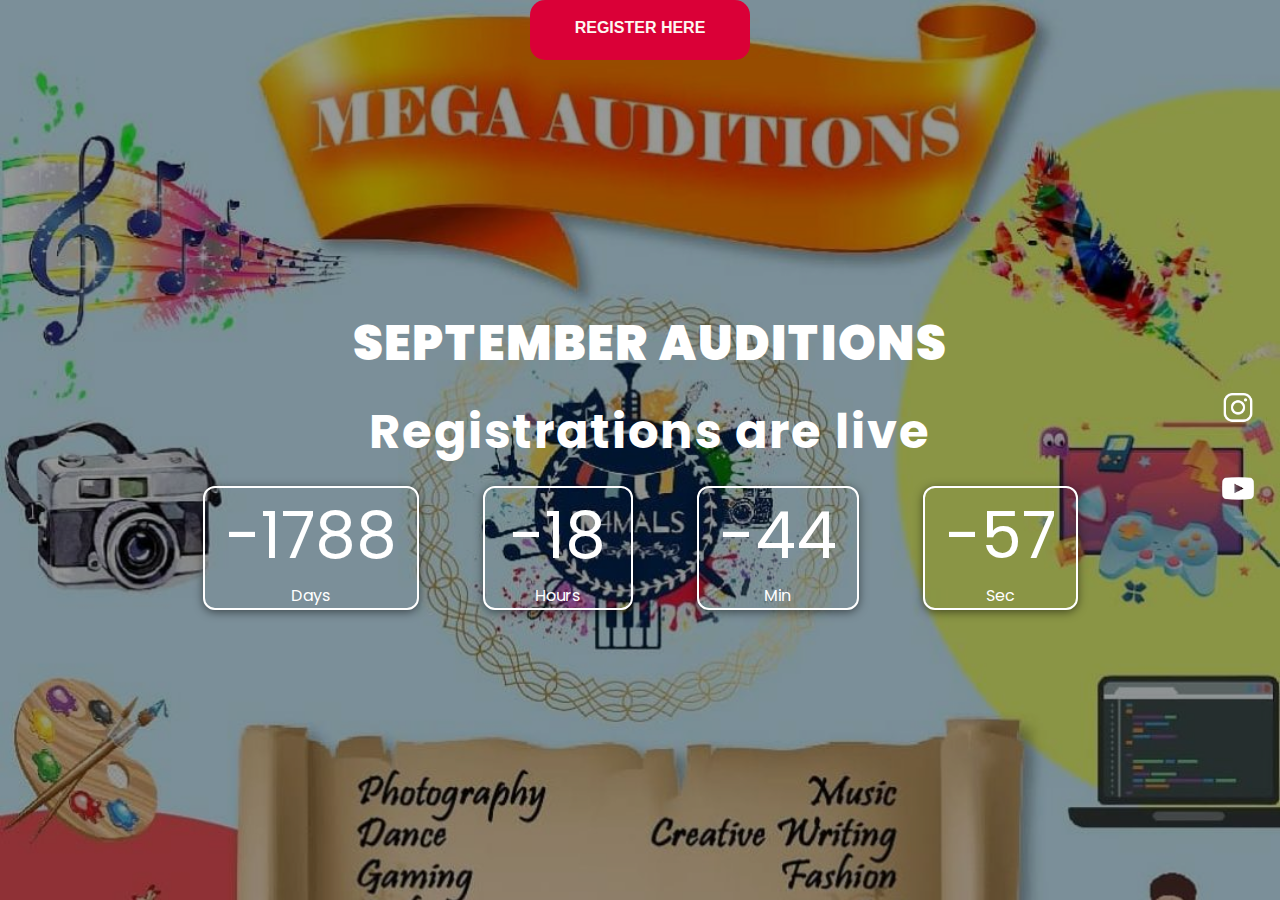
==== src/components/events/index.html @ 32f77a90 "Add files via upload" ====
<!DOCTYPE html>
<html>
<head>
    <title>Simple Countdown Clock Website Page  Final Countdown Timer</title>
    <meta name="viewport" content="width=device-width, initial-scale=1.0">
    <link rel="stylesheet" href="styles.css">
</head>
<body>




 <div class="overlay"></div>
 <div class="wrapper">
   <div class="">
     <h1 class="title"><b>SEPTEMBER AUDITIONS</b><br>Registrations are live</h1>
      <div class="countdown-container">
       <div>
         <p id="days" class="big-text">0</p>
         <span>Days</span>
       </div>
       <div>
        <p id="hours" class="big-text">0</p>
        <span>Hours</span>
      </div>
      <div>
        <p id="min" class="big-text">0</p>
        <span>Min</span>
      </div>
      <div>
        <p id="sec" class="big-text">0</p>
        <span>Sec</span>
      </div>
     </div>
   </div>
 </div>
 </div>
 <div class="fixed-btn">

<a href="https://docs.google.com/forms/d/1E2LK0IdWDhWrX_gfh7nl5jD5UrSTm1ejSIAIURpnKPo/viewform?edit_requested=true"><p>REGISTER HERE</p></a>
 </div>



 <!-- <section>
   <div class="left_Box">
     <div class="content">
       <h1>Various domains you can apply for!</h1>
       <li>Photography</li>
       <li>Dance</li>
       <li>Gaming</li>
       <li>Coding</li>
       <li>Video Editor</li>
       <li>Music</li>
       <li>Creative Writing</li>
       <li>Fashion</li>
       <li>Art</li>
       <li>Graphic Design</li>
     </div>

   </div>
   <div class="events">
     <ul>
       <li>
         <div class="time">
           <h2>STAY<br><span>UPDATED</span></h2>
            </div>
           <div class="details">
             <h3>Stay updated by following our insta handle for the upcoming results and events.<br> Do register for the auditions by clicking on the button down below.</h3>
             <p> </p>
            <a href="https://docs.google.com/forms/d/1E2LK0IdWDhWrX_gfh7nl5jD5UrSTm1ejSIAIURpnKPo/viewform?edit_requested=true">Register Now</a>
           </div>

         </div>
       </li>
     </ul>
   </div> -->

 </section>
 <ul class="sci">


       <li><a href="https://www.instagram.com/in4mals_society/?utm_medium=copy_link"><img src="./images/insta5.png"></a></li>
 <li><a href="https://www.youtube.com/channel/UCH026LzhM02C7gLKeX10XZA"><img src="./images/youtube 1.png"></a></li>
       </ul>
<script src="main.js"></script>
</body>
</html>
---- src/components/events/styles.css ----
/* Start Main Rule */
@import url('https://fonts.googleapis.com/css2?family=Poppins:wght@200;300;400;500;600;700;800;900&display=swap');
* {
  margin:0;
  padding:0;
  box-sizing:border-box;
}
body {
  background-image:url("images/audi.jpeg");
  background-repeat: no-repeat;
  background-size:cover;
  background-position:top;
  min-height:100vh;
  display:flex;
  flex-direction:column;
  align-items:center;
  font-family: 'Poppins', sans-serif;
  position: relative;
}

.overlay{
  position:absolute;
  top:0;
  left:0;
  right:0;
  bottom:0;
  background:rgba(0,0,0,0.4);
  width:100%;
  height:100%;
  z-index:-1;
}
.countdown-container{
  display:flex;
}
.big-text{
  font-size:4rem;
}
.title{
  margin:10px;
  text-align:center;
  color:#fff;
  width:100%;
  letter-spacing:2px;
  font-size: 3rem;
  line-height: 5.5rem;
}
.title span{
  display:block;
  font-size:6rem;
  letter-spacing:2rem;
}
.wrapper{
  display:flex;
  align-items:center;
  justify-content:center;
  flex-wrap: wrap;
  min-height:100vh;
}
.countdown-container > div{
  margin:0 2rem;
  text-align: center;
  border:2px solid #fff;
  padding:0px 20px;
  border-radius: 12px;
  box-shadow: 0px 2px 10px rgba(0,0,0,0.5);
  box-sizing: border-box;
  color:#fff;
  min-width:150px;
}

.fixed-btn{
  position: fixed;
  background: #DA0037;
  width: 220px;
  height:60px;
  line-height: 45px;
  border-radius: 15px;
  text-align: center;
  cursor: pointer;
  padding: 5px 10px;
  display: inline-block;

}
.fixed-btn p{
  text-transform: uppercase;
  font-family: arial;
  font-weight: 900;
  color: #FDF6F0;
  display: block;

}

.fixed-btn a{
  text-decoration: none;
  transition: 0.5s;
}
.fixed-btn:hover{
background: #DA0037;
box-shadow: 0 0 5px #DA0037,
            0 0 25px #DA0037,
            0 0 50px #DA0037,
            0 0 200px #DA0037;

}

section{
  width: 100%;
  height:100vh;

}
.left_Box{
  width:50%;
  height: 100%;
  float:left;
  padding:50px;
  box-sizing: border-box;

}
.content{
  color: #fff;
  background: rgba(0, 0, 0.5);
  padding:40px;
  transition: .5%;
}
.content:hover{
  background: #39A2DB;
}
.content h1{
  margin: 0;
  padding: 0;
  font-size: 50px;
  text-transform: uppercase;
}
.content p{
  margin: 10px 0 0;
  padding: 0;
}
section .events{
  position: relative;
  width: 50%;
  height:100%;

  float:right;
  box-sizing: border-box;
}

section .events ul{
  position:absolute;
  top:50%;
  transform: translateY(-50%);
  margin:0;
  padding: 40px;
  box-sizing: border-box;

}
section .events ul li{
  list-style: none;
  background: #fff;
  box-sizing: border-box;
  height:200px;
  margin: 15px 0;
}
section .events ul li .time{
position: relative;
  padding:20px;
  background:#262626;
  box-sizing: border-box;
  width: 30%;
  height:100%;
  float:left;
  text-align: center;
  transition: 0.5s;

}
section .events ul li:hover .time{

  background: #39A2DB;

}
 section .events ul li .time h2{
   position: absolute;
   margin: 0;
   padding: 0;
   top: 50%;
   left: 50%;
   transform: translate(-50%,-50%);
   color:#fff;
   font-size: 60px;
    line-height: 30px;
 }
 section .events ul li .time h2 span{
   font-size: 30px;
 }
 section .events ul li .details{
   padding: 20px;

   background: #fff;
   box-sizing: border-box;
   width: 70%;
   height: 100%;
   float: left;
 }
  section .events ul li .details h3{
    position: relative;
    margin: 0;
    padding: 0;
    font-size: 22px;

  }
  section .events ul li .details p{
    position: relative;
    margin: 10px 0 0;
    padding: 0;
    font-size: 16px;

  }
  section .events ul li .details h3{
    position: relative;
    margin: 0;
    padding: 0;
    font-size: 22px;

  }
  section .events ul li .details h3{
    position: relative;
    margin: 0;
    padding: 0;
    font-size: 15px;

  }
  section .events ul li .details p{
    position: relative;
    margin: 0;
    padding: 0;
    font-size: 10px;

  }
    section .events ul li .details a{
      display: inline-block;
      text-decoration: none;
      padding: 10px 10px;
      border:2px solid #262626;
      margin-top: 15px;
      font-size: 18px;
      transition: 0.5s;
      color: #262626;


    }
      section .events ul li .details a:hover{
        background: #39A2DB;
        color: #fff;
        border-color: #39A2DB;
      }
      .sci{
    position: absolute;
    top: 50%;
    transform: translateY(-50%);
    right: 10px;
    display: flex;
    justify-content: center;
    align-items: center;
    flex-direction: column;
}

.sci li{
    list-style: none;
}
.sci li a{
    display: inline-block;
    margin: 5px 0;
    transform: scale(0.6);
    filter: invert(1);
}
@media (max-width:992px){
  .countdown-container > div{
    margin:0 1rem;
  }
section{
  height: 100%;
  background-position: center;
  }
  section.left_Box{
    width: 100%;
    height: auto;
    float: none;
    padding: 20px;
  }
  section.events{

    width: 100%;
    height:auto;
    background: transparent;
    float:none;

  }
  section.left_Box.content{
    padding: 20px;
  }
    section.left_Box.content h1{
      font-size: 30px;
    }
    section.events ul{
      position: relative;
      transform: translateY(0px);
      padding: 0 20px 30px;

    }
    section.events ul li{
      height: auto;
      background: rgba(255,255,255, .9);
    }
    section.events ul li.time{
      width: 80px;
      height: 80px;
      padding: 0;
    }
    section.events ul li.time h2
    {
      font-size: 30px;
      line-height: 24px;
    }
      section.events ul li.time h2 span{
        font-size: 20px;
      }
        section.events ul li.details{
          width: 100%;
          float: none;
          padding-left: 100px;
          background: transparent;
        }
        section.events ul li.details a{
          padding: 5px 10px;
        }
}
@media (max-width:767px){
  .countdown-container{
    flex-wrap: wrap;
  }
  .countdown-container > div{
    margin:1rem auto;
    max-width:150px;
  }
  .title{
    font-size: 1.5rem;
    line-height: 3.5rem;
    margin:10px 0px;
  }
  .title span{
    font-size: 2rem;
    letter-spacing: 1rem;
  }
  .sci{
          background: rgba(0, 0, 0, 0.1);
          right: 0;
          width: 50px;
          border-top-left-radius: 5px;
          border-bottom-left-radius: 5px;
      }

}
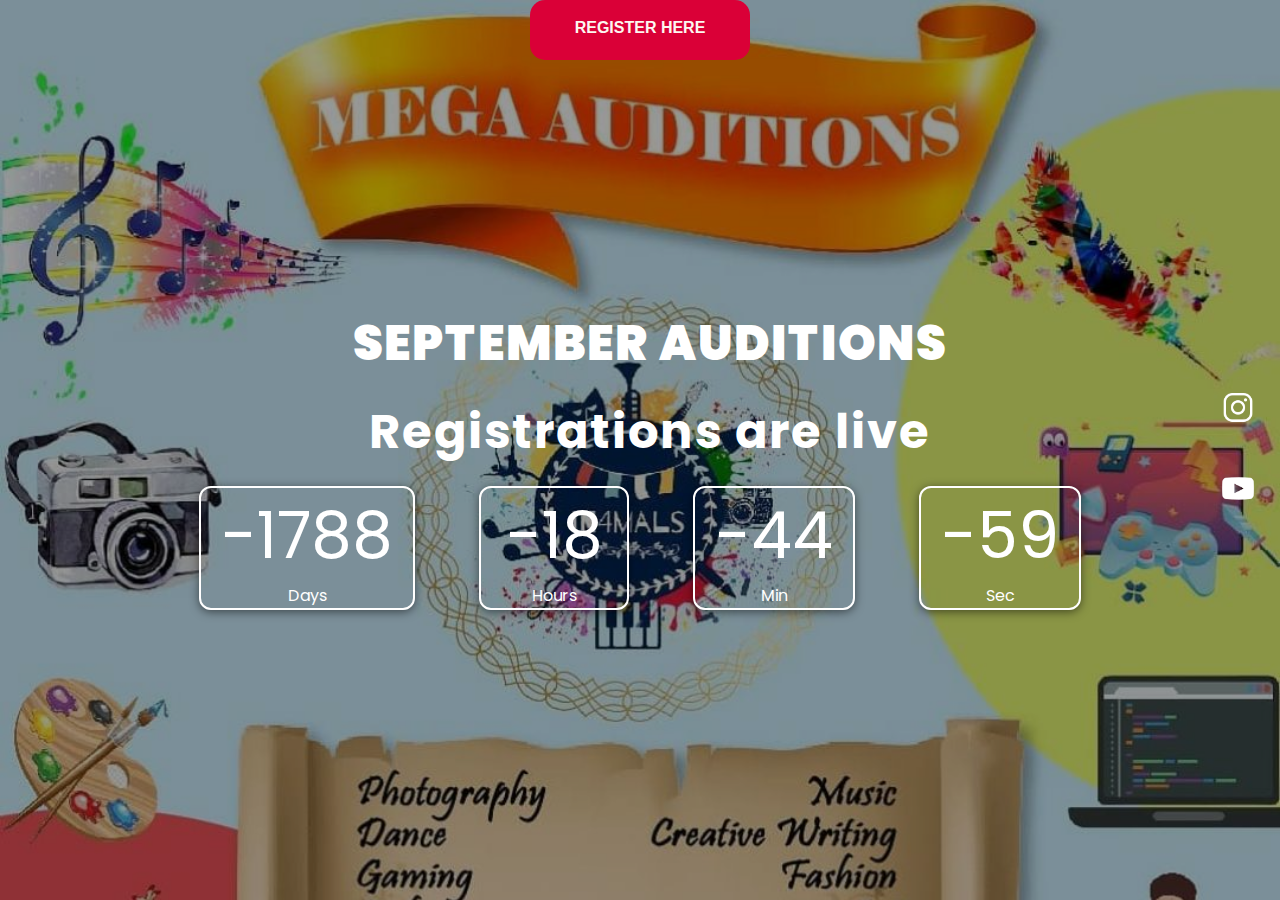
==== commit 7f61f12e: "Update index.html" ====
--- a/src/components/events/index.html
+++ b/src/components/events/index.html
@@ -1,9 +1,19 @@
 <!DOCTYPE html>
 <html>
 <head>
-    <title>Simple Countdown Clock Website Page  Final Countdown Timer</title>
     <meta name="viewport" content="width=device-width, initial-scale=1.0">
+    
+    
+    <!--	Favicon -->
+	<link rel="icon" href="./src/components/image/favicon.png" type="image/x-icon">
+	<link rel="apple-touch-icon" href="./src/components/image/favicon.png" >
+    
+    <!--    External Stylesheet-->
     <link rel="stylesheet" href="styles.css">
+    
+    <!--    Page title-->
+    <title>🔴 MEGA AUDITIONS ARE LIVE</title>
+    
 </head>
 <body>
 
@@ -80,8 +90,8 @@
  <ul class="sci">
 
 
-       <li><a href="https://www.instagram.com/in4mals_society/?utm_medium=copy_link"><img src="./images/insta5.png"></a></li>
- <li><a href="https://www.youtube.com/channel/UCH026LzhM02C7gLKeX10XZA"><img src="./images/youtube 1.png"></a></li>
+       <li><a href="https://www.instagram.com/in4mals_society/?utm_medium=copy_link"><img src="images/insta5.png"></a></li>
+ <li><a href="https://www.youtube.com/channel/UCH026LzhM02C7gLKeX10XZA"><img src="images/youtube 1.png"></a></li>
        </ul>
 <script src="main.js"></script>
 </body>
